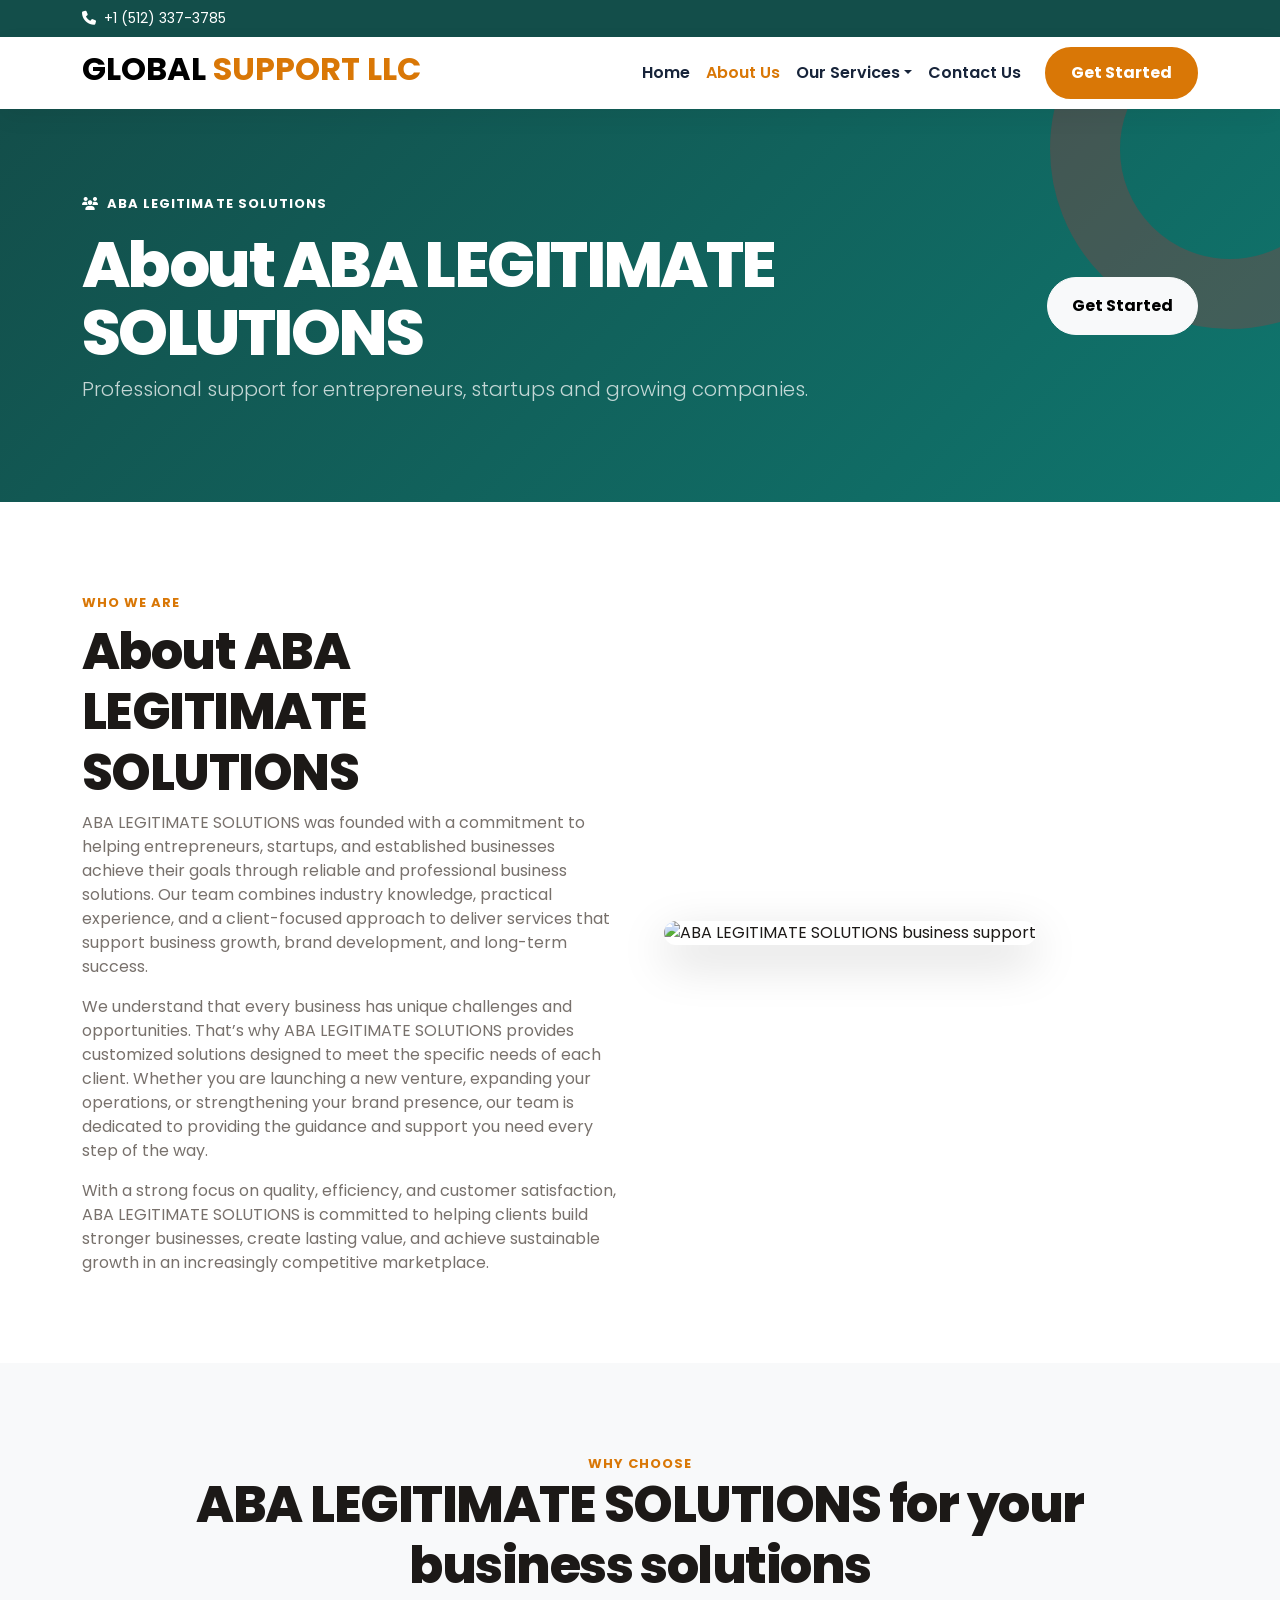
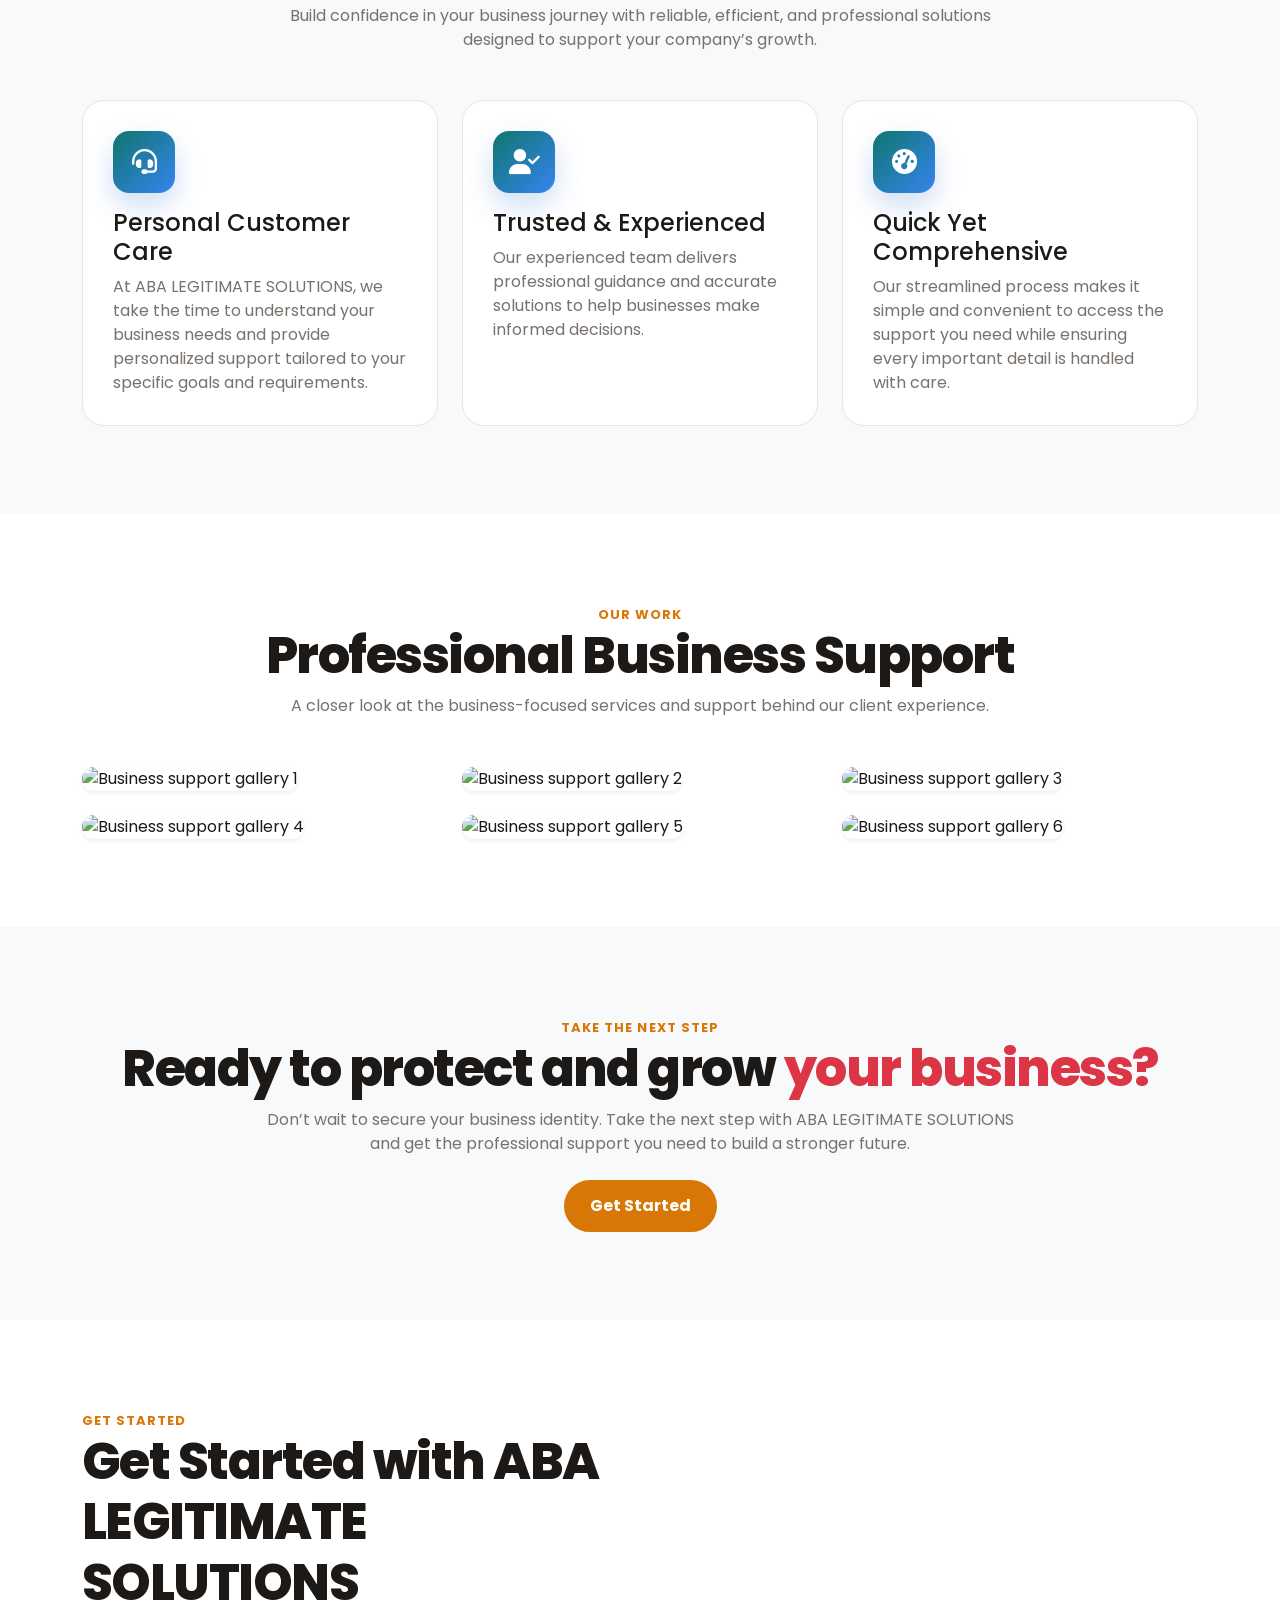
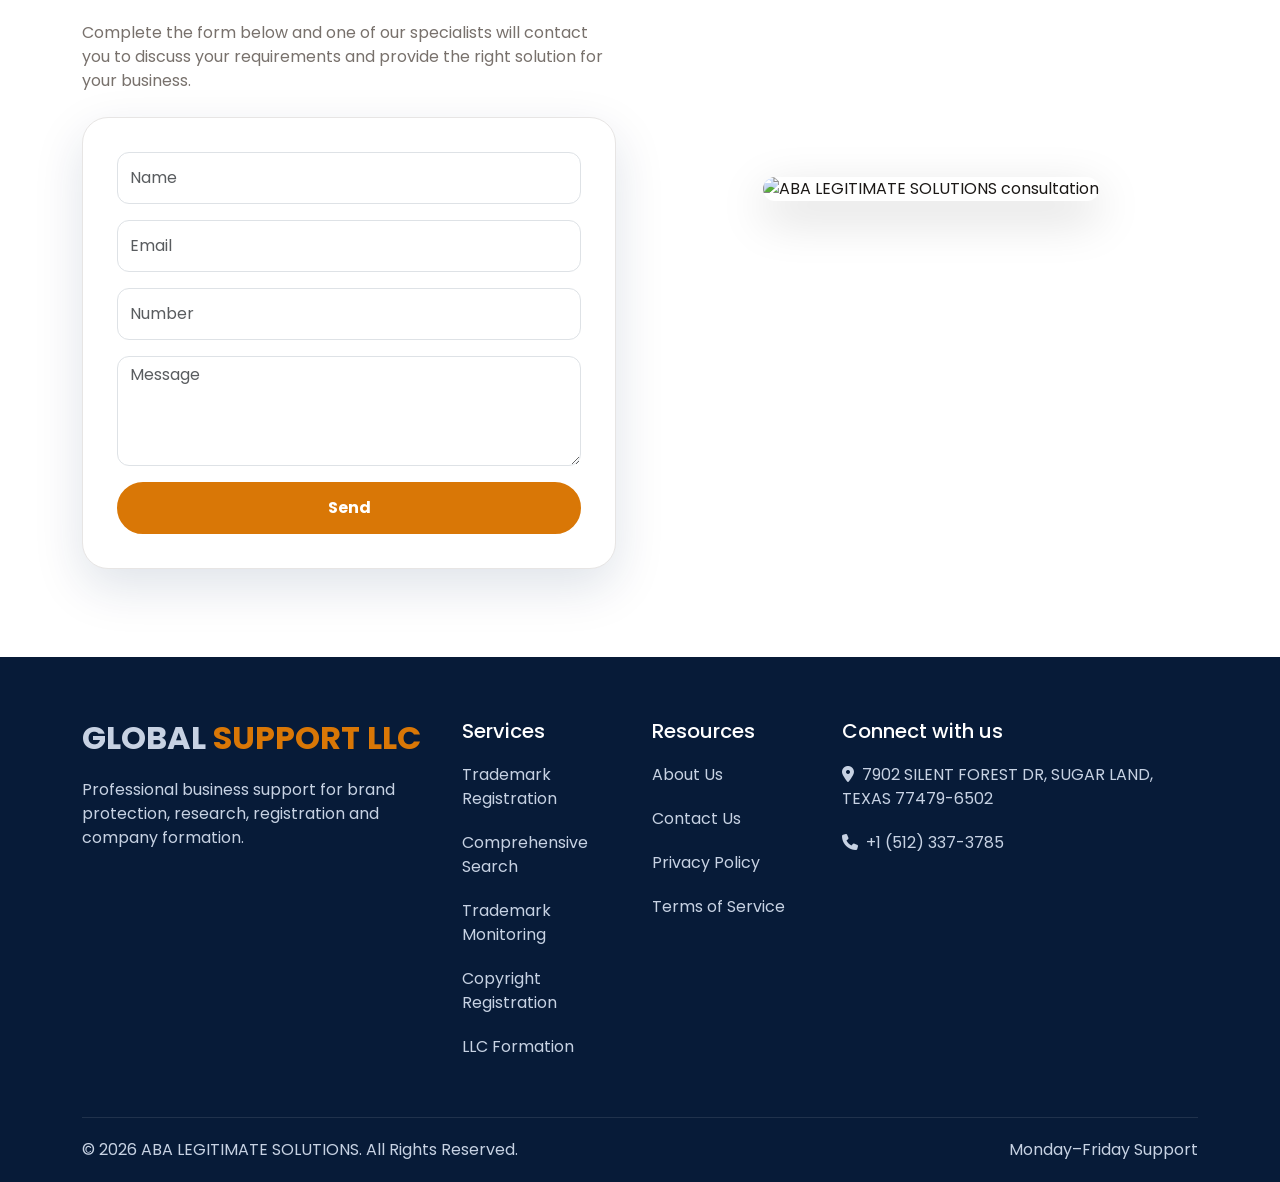
==== about-us.html @ e78599d7 "new" ====
<!DOCTYPE html>

<html lang="en">
<head>
<meta charset="utf-8"/>
<meta content="width=device-width,initial-scale=1" name="viewport"/>
<title>About Us – ABA LEGITIMATE SOLUTIONS</title>
<link href="https://cdn.jsdelivr.net/npm/bootstrap@5.3.3/dist/css/bootstrap.min.css" rel="stylesheet"/>
<link href="https://fonts.googleapis.com/css2?family=Poppins:wght@400;500;600;700;800&amp;display=swap" rel="stylesheet"/>
<link href="https://cdnjs.cloudflare.com/ajax/libs/font-awesome/6.6.0/css/all.min.css" rel="stylesheet"/>
<link href="assets/style.css" rel="stylesheet"/>
</head>
<body>
<div class="topbar py-2">
<div class="container d-flex flex-wrap justify-content-between gap-2">
<a href="tel:+15123373785"><i class="fa-solid fa-phone me-2"></i>+1 (512) 337-3785</a>

</div>
</div>
<nav class="navbar navbar-expand-lg sticky-top">
<div class="container">
<a class="navbar-brand" href="/">
<h2 class="fw-bold">GLOBAL <span class="log">SUPPORT LLC</span></h2>
</a>
<button class="navbar-toggler" data-bs-target="#mainNavbar" data-bs-toggle="collapse" type="button">
<span class="navbar-toggler-icon"></span>
</button>
<div class="collapse navbar-collapse" id="mainNavbar">
<ul class="navbar-nav ms-auto align-items-lg-center">
<li class="nav-item"><a class="nav-link" href="/">Home</a></li>
<li class="nav-item"><a class="nav-link active" href="about-us.html">About Us</a></li>
<li class="nav-item dropdown">
<a class="nav-link dropdown-toggle" data-bs-toggle="dropdown" href="#">Our Services</a>
<ul class="dropdown-menu">
<li><a class="dropdown-item" href="trademark-registration.html">Trademark Registration</a></li>
<li><a class="dropdown-item" href="copyright-registration.html">Copyright Registration</a></li>
<li><a class="dropdown-item" href="comprehensive-search.html">Comprehensive Search</a></li>
<li><a class="dropdown-item" href="trademark-monitoring.html">Trademark Monitoring</a></li>
<li><a class="dropdown-item" href="llc-formation.html">LLC Formation</a></li>
</ul>
</li>
<li class="nav-item"><a class="nav-link" href="contact-us.html">Contact Us</a></li>
<li class="nav-item ms-lg-3"><a class="btn btn-pm pulse" href="contact-us.html">Get Started</a></li>
</ul>
</div>
</div>
</nav>
<section class="pagehero">
<div class="container">
<div class="row align-items-center">
<div class="col-lg-8 left">
<span class="eyebrow text-white"><i class="fa-solid fa-users me-2"></i>ABA LEGITIMATE SOLUTIONS</span>
<h1 class="display-title mt-3">About ABA LEGITIMATE SOLUTIONS</h1>
<p class="lead opacity-75">Professional support for entrepreneurs, startups and growing companies.</p>
</div>
<div class="col-lg-4 text-lg-end right">
<a class="btn btn-light rounded-pill px-4 py-3 fw-bold" href="contact-us.html">Get Started</a>
</div>
</div>
</div>
</section>
<section class="section">
<div class="container">
<div class="row g-5 align-items-center">
<div class="col-lg-6 left">
<span class="eyebrow">Who We Are</span>
<h2 class="section-title mt-2">About ABA LEGITIMATE SOLUTIONS</h2>
<p class="muted">
            ABA LEGITIMATE SOLUTIONS was founded with a commitment to helping entrepreneurs, startups, and established businesses achieve their goals through reliable and professional business solutions. Our team combines industry knowledge, practical experience, and a client-focused approach to deliver services that support business growth, brand development, and long-term success.
          </p>
<p class="muted">
            We understand that every business has unique challenges and opportunities. That’s why ABA LEGITIMATE SOLUTIONS provides customized solutions designed to meet the specific needs of each client. Whether you are launching a new venture, expanding your operations, or strengthening your brand presence, our team is dedicated to providing the guidance and support you need every step of the way.
          </p>
<p class="muted mb-0">
            With a strong focus on quality, efficiency, and customer satisfaction, ABA LEGITIMATE SOLUTIONS is committed to helping clients build stronger businesses, create lasting value, and achieve sustainable growth in an increasingly competitive marketplace.
          </p>
</div>
<div class="col-lg-6 right">
<img alt="ABA LEGITIMATE SOLUTIONS business support" class="img-fluid rounded-4 shadow-lg" src="https://powermarkllc.com/wp-content/uploads/2026/06/Untitled-design-14.png"/>
</div>
</div>
</div>
</section>
<section class="section bg-light">
<div class="container">
<div class="text-center mb-5">
<span class="eyebrow">Why Choose</span>
<h2 class="section-title">ABA LEGITIMATE SOLUTIONS for your business solutions</h2>
<p class="muted mx-auto" style="max-width:760px;">
          Build confidence in your business journey with reliable, efficient, and professional solutions designed to support your company’s growth.
        </p>
</div>
<div class="row g-4">
<div class="col-md-6 col-lg-4 reveal">
<div class="feature h-100">
<div class="iconbox mb-3"><i class="fa-solid fa-headset"></i></div>
<h4>Personal Customer Care</h4>
<p class="muted mb-0">
              At ABA LEGITIMATE SOLUTIONS, we take the time to understand your business needs and provide personalized support tailored to your specific goals and requirements.
            </p>
</div>
</div>
<div class="col-md-6 col-lg-4 reveal">
<div class="feature h-100">
<div class="iconbox mb-3"><i class="fa-solid fa-user-check"></i></div>
<h4>Trusted &amp; Experienced</h4>
<p class="muted mb-0">
              Our experienced team delivers professional guidance and accurate solutions to help businesses make informed decisions.
            </p>
</div>
</div>
<div class="col-md-6 col-lg-4 reveal">
<div class="feature h-100">
<div class="iconbox mb-3"><i class="fa-solid fa-gauge-high"></i></div>
<h4>Quick Yet Comprehensive</h4>
<p class="muted mb-0">
              Our streamlined process makes it simple and convenient to access the support you need while ensuring every important detail is handled with care.
            </p>
</div>
</div>
</div>
</div>
</section>
<section class="section">
<div class="container">
<div class="text-center mb-5">
<span class="eyebrow">Our Work</span>
<h2 class="section-title">Professional Business Support</h2>
<p class="muted">A closer look at the business-focused services and support behind our client experience.</p>
</div>
<div class="row g-4">
<div class="col-sm-6 col-lg-4">
<img alt="Business support gallery 1" class="img-fluid rounded-4 shadow-sm w-100" src="https://powermarkllc.com/wp-content/uploads/2026/06/1-4.png"/>
</div>
<div class="col-sm-6 col-lg-4">
<img alt="Business support gallery 2" class="img-fluid rounded-4 shadow-sm w-100" src="https://powermarkllc.com/wp-content/uploads/2026/06/2-4.png"/>
</div>
<div class="col-sm-6 col-lg-4">
<img alt="Business support gallery 3" class="img-fluid rounded-4 shadow-sm w-100" src="https://powermarkllc.com/wp-content/uploads/2026/06/3-4.png"/>
</div>
<div class="col-sm-6 col-lg-4">
<img alt="Business support gallery 4" class="img-fluid rounded-4 shadow-sm w-100" src="https://powermarkllc.com/wp-content/uploads/2026/06/4-4.png"/>
</div>
<div class="col-sm-6 col-lg-4">
<img alt="Business support gallery 5" class="img-fluid rounded-4 shadow-sm w-100" src="https://powermarkllc.com/wp-content/uploads/2026/06/5-4.png"/>
</div>
<div class="col-sm-6 col-lg-4">
<img alt="Business support gallery 6" class="img-fluid rounded-4 shadow-sm w-100" src="https://powermarkllc.com/wp-content/uploads/2026/06/6-4.png"/>
</div>
</div>
</div>
</section>
<section class="section bg-light">
<div class="container">
<div class="text-center">
<span class="eyebrow">Take the Next Step</span>
<h2 class="section-title">Ready to protect and grow <span class="text-danger">your business?</span></h2>
<p class="muted mx-auto" style="max-width:760px;">
          Don’t wait to secure your business identity. Take the next step with ABA LEGITIMATE SOLUTIONS and get the professional support you need to build a stronger future.
        </p>
<a class="btn btn-pm mt-2" href="contact-us.html">Get Started</a>
</div>
</div>
</section>
<section class="section">
<div class="container">
<div class="row g-5 align-items-center">
<div class="col-lg-6 left">
<span class="eyebrow">Get Started</span>
<h2 class="section-title">Get Started with ABA LEGITIMATE SOLUTIONS</h2>
<p class="muted">Complete the form below and one of our specialists will contact you to discuss your requirements and provide the right solution for your business.</p>
<form class="form-card mt-4" onsubmit="event.preventDefault();alert('Demo form submitted');">
<div class="row g-3">
<div class="col-12"><input class="form-control" placeholder="Name" type="text"/></div>
<div class="col-12"><input class="form-control" placeholder="Email" required="" type="email"/></div>
<div class="col-12"><input class="form-control" placeholder="Number" required="" type="number"/></div>
<div class="col-12"><textarea class="form-control" placeholder="Message" rows="4"></textarea></div>
<div class="col-12"><button class="btn btn-pm w-100" type="submit">Send</button></div>
</div>
</form>
</div>
<div class="col-lg-6 right text-center">
<img alt="ABA LEGITIMATE SOLUTIONS consultation" class="img-fluid rounded-4 shadow-lg" src="https://powermarkllc.com/wp-content/uploads/2026/06/Untitled-design-16.png"/>
</div>
</div>
</div>
</section>
<footer>
<div class="container">
<div class="row g-4">
<div class="col-lg-4">
<h2 class="fw-bold">GLOBAL <span class="log">SUPPORT LLC</span></h2>
<p>Professional business support for brand protection, research, registration and company formation.</p>
</div>
<div class="col-6 col-lg-2">
<h5>Services</h5>
<a href="trademark-registration.html">Trademark Registration</a>
<a href="comprehensive-search.html">Comprehensive Search</a>
<a href="trademark-monitoring.html">Trademark Monitoring</a>
<a href="copyright-registration.html">Copyright Registration</a>
<a href="llc-formation.html">LLC Formation</a>
</div>
<div class="col-6 col-lg-2">
<h5>Resources</h5>
<a href="about-us.html">About Us</a>
<a href="contact-us.html">Contact Us</a>
<a href="privacy-policy.html">Privacy Policy</a>
<a href="terms-of-service.html">Terms of Service</a>
</div>
<div class="col-lg-4">
<h5>Connect with us</h5>
<p><i class="fa-solid fa-location-dot me-2"></i>7902 SILENT FOREST DR, SUGAR LAND, TEXAS 77479-6502 </p>
<p><i class="fa-solid fa-phone me-2"></i>+1 (512) 337-3785</p>

</div>
</div>
<div class="footer-bottom d-flex justify-content-between flex-wrap">
<span>© 2026 ABA LEGITIMATE SOLUTIONS. All Rights Reserved.</span>
<span>Monday–Friday Support</span>
</div>
</div>
</footer>
<button class="backtop border-0"><i class="fa-solid fa-arrow-up"></i></button>
<script src="https://cdn.jsdelivr.net/npm/bootstrap@5.3.3/dist/js/bootstrap.bundle.min.js"></script>
<script src="assets/main.js"></script>
</body>
</html>
---- assets/style.css ----
:root {
    --blue: #0f766e;
    --blue-dark: #134e4a;
    --red: #d97706;
    --text: #1c1917;
    --muted: #78716c;
    --light: #fafaf9;
    --border: #e7e5e4;
    --shadow: 0 18px 50px rgba(7, 39, 86, 0.13);
}
.log{
    color: var(--red);
}
* {
    box-sizing: border-box;
}

html {
    scroll-behavior: smooth;
}

body {
    margin: 0;
    font-family: "Poppins", sans-serif;
    color: var(--text);
    background: #ffffff;
    overflow-x: hidden;
}

a {
    text-decoration: none;
}

img {
    max-width: 100%;
}

/* =========================
   Top Bar
========================= */
.topbar {
    background: var(--blue-dark);
    color: #ffffff;
    font-size: 14px;
}

.topbar a {
    color: #ffffff;
}

/* =========================
   Navbar
========================= */
.navbar {
    background: #ffffff;
    box-shadow: 0 8px 25px rgba(0, 0, 0, 0.05);
}

.navbar-brand img {
    width: 220px;
}

.nav-link {
    color: #17243a !important;
    font-weight: 600;
}

.nav-link:hover,
.nav-link.active {
    color: var(--red) !important;
}

.dropdown-menu {
    padding: 10px;
    border: 0;
    border-radius: 14px;
    box-shadow: var(--shadow);
}

.dropdown-item {
    padding: 10px 14px;
    border-radius: 8px;
}

.dropdown-item:hover {
    color: var(--red);
    background: #f4f7fb;
}

/* =========================
   Buttons
========================= */
.btn-pm {
    padding: 12px 24px;
    color: #ffffff;
    font-weight: 700;
    background: var(--red);
    border: 2px solid var(--red);
    border-radius: 999px;
    transition: 0.3s ease;
}

.btn-pm:hover {
    color: #ffffff;
    background: #c91117;
    border-color: #c91117;
    transform: translateY(-2px);
    box-shadow: 0 12px 25px rgba(239, 27, 34, 0.25);
}

.btn-outline-pm {
    padding: 12px 24px;
    color: var(--blue);
    font-weight: 700;
    border: 2px solid var(--blue);
    border-radius: 999px;
    transition: 0.3s ease;
}

.btn-outline-pm:hover {
    color: #ffffff;
    background: var(--blue);
}

/* =========================
   Global Sections
========================= */
.section {
    padding: 88px 0;
}

.eyebrow {
    color: var(--red);
    font-size: 13px;
    font-weight: 700;
    letter-spacing: 0.08em;
    text-transform: uppercase;
}

.display-title {
    font-size: clamp(2.35rem, 5vw, 4.5rem);
    font-weight: 800;
    line-height: 1.05;
    letter-spacing: -0.04em;
}

.section-title {
    font-size: clamp(2rem, 4vw, 3.15rem);
    font-weight: 800;
    letter-spacing: -0.03em;
}

.muted {
    color: var(--muted);
}

/* =========================
   Home Hero
========================= */
.hero {
    padding: 95px 0 85px;
    overflow: hidden;
    background:
        radial-gradient(circle at 90% 20%, rgba(239, 27, 34, 0.14), transparent 24%),
        radial-gradient(circle at 5% 85%, rgba(11, 86, 200, 0.15), transparent 27%),
        linear-gradient(135deg, #f9fbff, #ffffff 55%, #f7f9ff);
}

.hero-img-wrap {
    position: relative;
}

.hero-image {
    width: 100%;
    min-height: 500px;
    object-fit: cover;
    border-radius: 30px;
    box-shadow: var(--shadow);
}

.float-card {
    position: absolute;
    bottom: 25px;
    left: -25px;
    max-width: 260px;
    padding: 18px 22px;
    background: #ffffff;
    border-radius: 18px;
    box-shadow: var(--shadow);
    animation: floatingCard 4s ease-in-out infinite;
}

@keyframes floatingCard {
    0%, 100% {
        transform: translateY(0);
    }

    50% {
        transform: translateY(-10px);
    }
}

/* =========================
   Inner Page Hero
========================= */
.pagehero {
    position: relative;
    padding: 82px 0;
    color: #ffffff;
    overflow: hidden;
    background: linear-gradient(135deg, var(--blue-dark), var(--blue));
}

.pagehero::after {
    content: "";
    position: absolute;
    top: -140px;
    right: -130px;
    width: 360px;
    height: 360px;
    border: 70px solid rgba(239, 27, 34, 0.22);
    border-radius: 50%;
}

.pagehero .container {
    position: relative;
    z-index: 1;
}

/* =========================
   Cards / Icons
========================= */
.iconbox {
    display: grid;
    width: 62px;
    height: 62px;
    color: #ffffff;
    font-size: 25px;
    place-items: center;
    background: linear-gradient(135deg, var(--blue), #3684ef);
    border-radius: 16px;
    box-shadow: 0 12px 28px rgba(11, 86, 200, 0.2);
}

.service-card,
.feature,
.price-card,
.contact-card {
    height: 100%;
    padding: 30px;
    background: #ffffff;
    border: 1px solid var(--border);
    border-radius: 22px;
    transition: 0.35s ease;
}

.service-card:hover,
.feature:hover,
.price-card:hover,
.contact-card:hover {
    border-color: transparent;
    transform: translateY(-8px);
    box-shadow: var(--shadow);
}

/* =========================
   Why Choose Us
========================= */
.why {
    padding: 56px;
    color: #ffffff;
    background: var(--blue-dark);
    border-radius: 32px;
}

.whyitem {
    height: 100%;
    padding: 24px;
    background: rgba(255, 255, 255, 0.08);
    border-radius: 18px;
    transition: 0.3s ease;
}

.whyitem:hover {
    background: rgba(255, 255, 255, 0.13);
    transform: translateY(-5px);
}

/* =========================
   Gallery
========================= */
.gallerywrap {
    overflow: hidden;
    border-radius: 20px;
}

.gallery {
    width: 100%;
    height: 270px;
    object-fit: cover;
    border-radius: 20px;
    transition: 0.4s ease;
}

.gallerywrap:hover .gallery {
    transform: scale(1.07);
}

/* =========================
   CTA / Forms
========================= */
.cta {
    padding: 52px;
    color: #ffffff;
    background: linear-gradient(135deg, var(--red), #c90f16);
    border-radius: 30px;
}

.form-card {
    padding: 34px;
    background: #ffffff;
    border: 1px solid var(--border);
    border-radius: 26px;
    box-shadow: var(--shadow);
}

.form-control,
.form-select {
    min-height: 52px;
    border-radius: 12px;
}

.form-control:focus,
.form-select:focus {
    border-color: var(--blue);
    box-shadow: 0 0 0 0.25rem rgba(11, 86, 200, 0.1);
}

/* =========================
   Service Steps / Pricing
========================= */
.step {
    position: relative;
    padding-left: 72px;
    margin-bottom: 30px;
}

.stepno {
    position: absolute;
    top: 0;
    left: 0;
    display: grid;
    width: 50px;
    height: 50px;
    color: #ffffff;
    font-weight: 800;
    place-items: center;
    background: var(--red);
    border-radius: 50%;
}

.price {
    color: var(--blue-dark);
    font-size: 42px;
    font-weight: 800;
}

.price-card ul {
    padding: 0;
    list-style: none;
}

.price-card li {
    position: relative;
    padding-left: 27px;
    margin: 10px 0;
    color: #4f5b6c;
}

.price-card li::before {
    content: "\f00c";
    position: absolute;
    left: 0;
    color: var(--red);
    font-family: "Font Awesome 6 Free";
    font-weight: 900;
}

/* =========================
   Footer
========================= */
footer {
    padding-top: 62px;
    color: #c7d2e3;
    background: #071b38;
}

footer h5 {
    color: #ffffff;
}

footer a {
    display: block;
    margin: 20px 0;
    color: #c7d2e3;
    transition: 0.2s ease;
}

footer a:hover {
    color: #ffffff;
}
footer p {
    display: block;
    margin: 20px 0;
    color: #c7d2e3;
    transition: 0.2s ease;
}
.footer-logo {
    width: 225px;
    filter: brightness(0) invert(1);
}

.footer-bottom {
    padding: 20px 0;
    margin-top: 38px;
    border-top: 1px solid rgba(255, 255, 255, 0.1);
}

/* =========================
   Animations
========================= */
.reveal,
.left,
.right {
    opacity: 0;
    transition: opacity 0.8s ease, transform 0.8s ease;
}

.reveal {
    transform: translateY(28px);
}

.left {
    transform: translateX(-35px);
}

.right {
    transform: translateX(35px);
}

.visible {
    opacity: 1 !important;
    transform: none !important;
}

.pulse {
    animation: pulseButton 2.4s infinite;
}

@keyframes pulseButton {
    0% {
        box-shadow: 0 0 0 0 rgba(239, 27, 34, 0.35);
    }

    70% {
        box-shadow: 0 0 0 18px rgba(239, 27, 34, 0);
    }

    100% {
        box-shadow: 0 0 0 0 rgba(239, 27, 34, 0);
    }
}

/* =========================
   Back To Top
========================= */
.backtop {
    position: fixed;
    right: 22px;
    bottom: 22px;
    z-index: 999;
    display: grid;
    width: 46px;
    height: 46px;
    color: #ffffff;
    cursor: pointer;
    opacity: 0;
    visibility: hidden;
    place-items: center;
    background: var(--red);
    border-radius: 50%;
    transition: 0.3s ease;
}

.backtop.show {
    opacity: 1;
    visibility: visible;
}

/* =========================
   Responsive
========================= */
@media (max-width: 991.98px) {
    .navbar-brand img {
        width: 185px;
    }

    .hero {
        padding: 65px 0;
    }

    .hero-image {
        min-height: 380px;
        margin-top: 30px;
    }

    .float-card {
        left: 15px;
    }

    .section {
        padding: 65px 0;
    }

    .why {
        padding: 38px 25px;
    }
}

@media (max-width: 575.98px) {
    .section {
        padding: 55px 0;
    }

    .cta,
    .why,
    .form-card {
        padding: 28px 20px;
    }
}
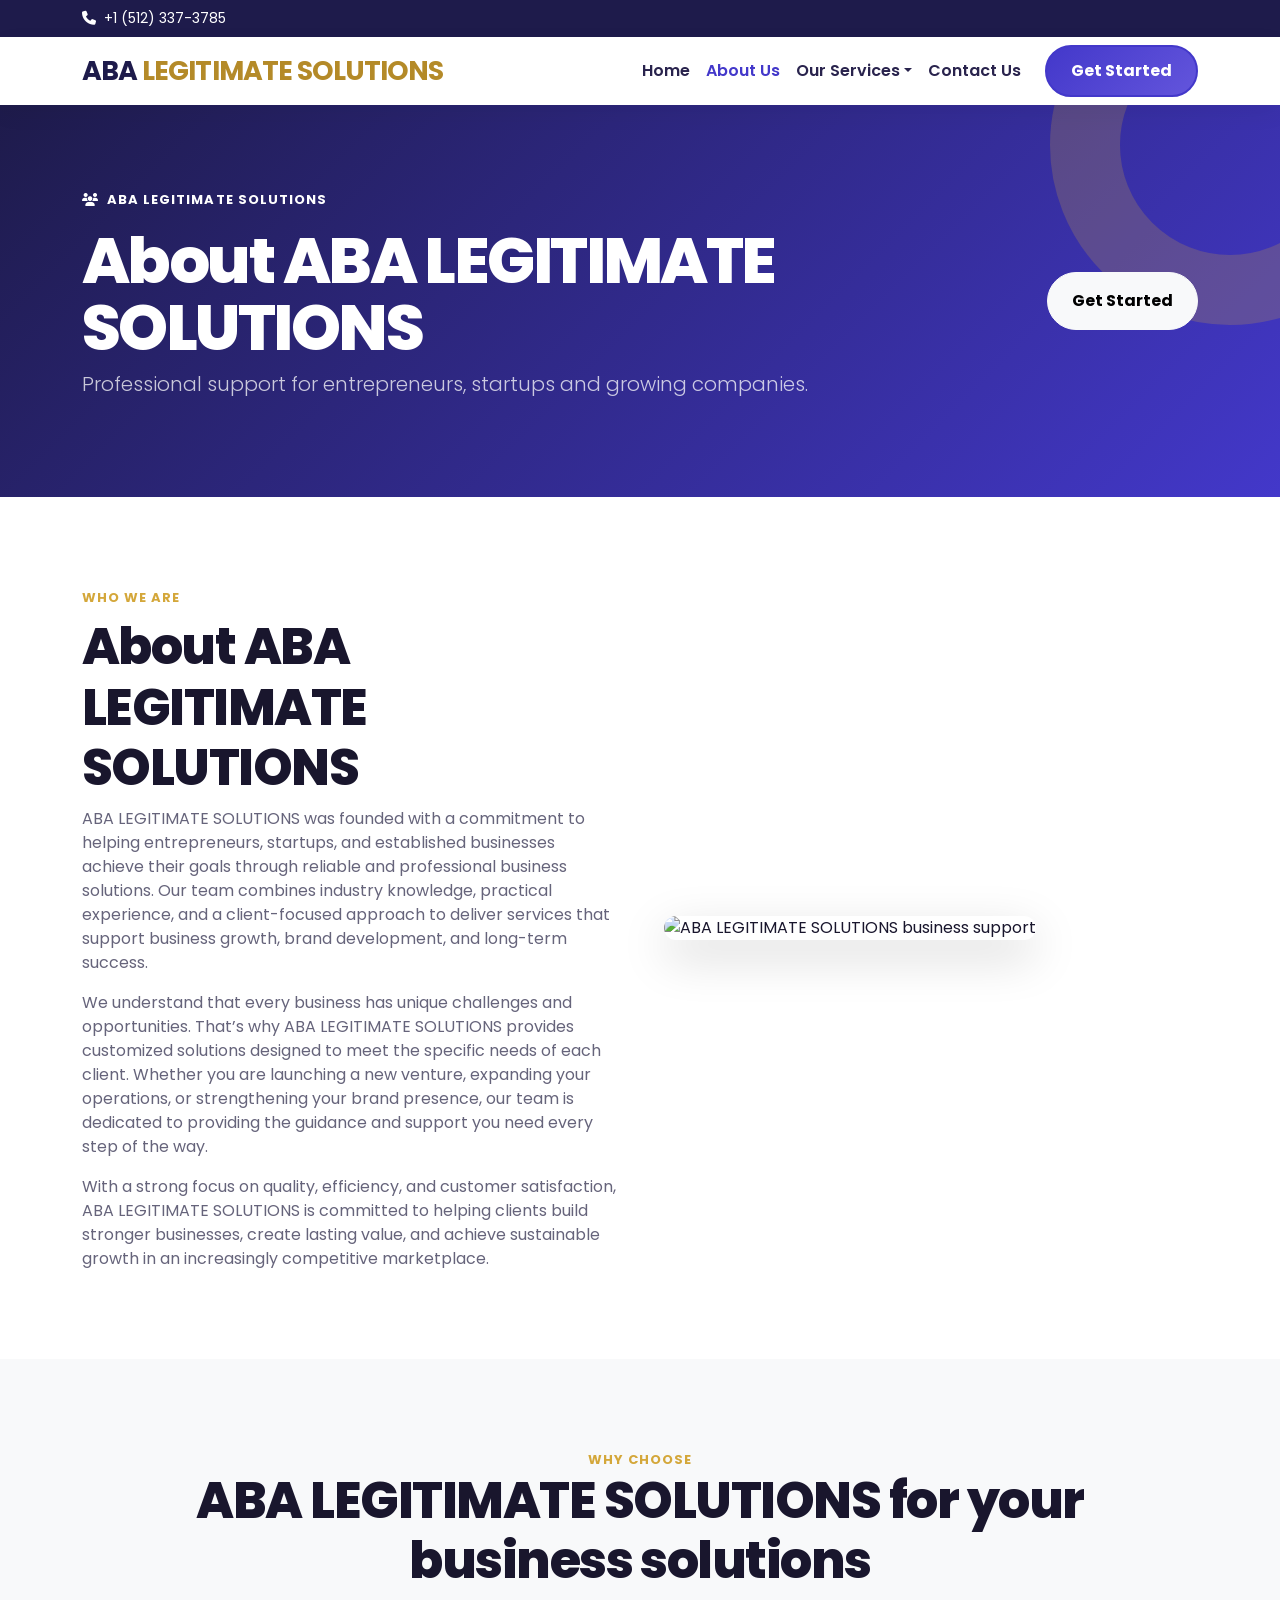
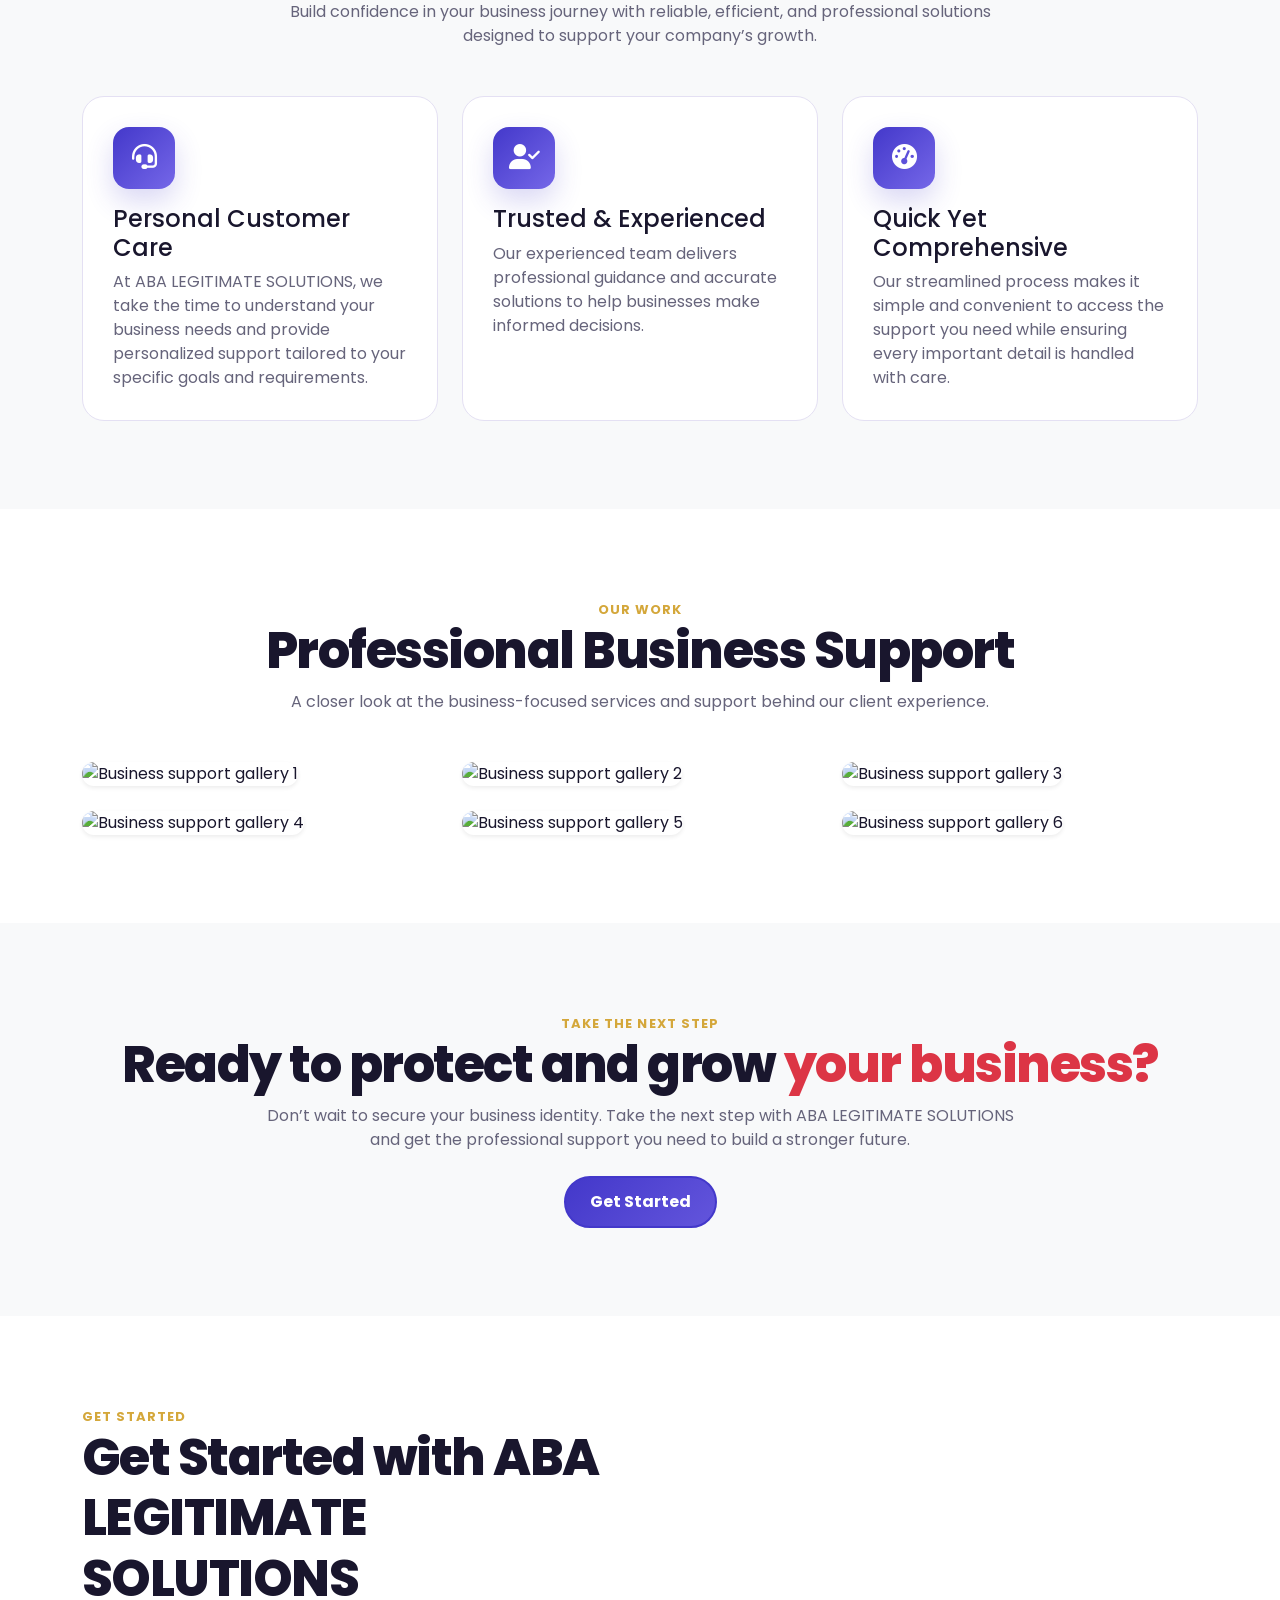
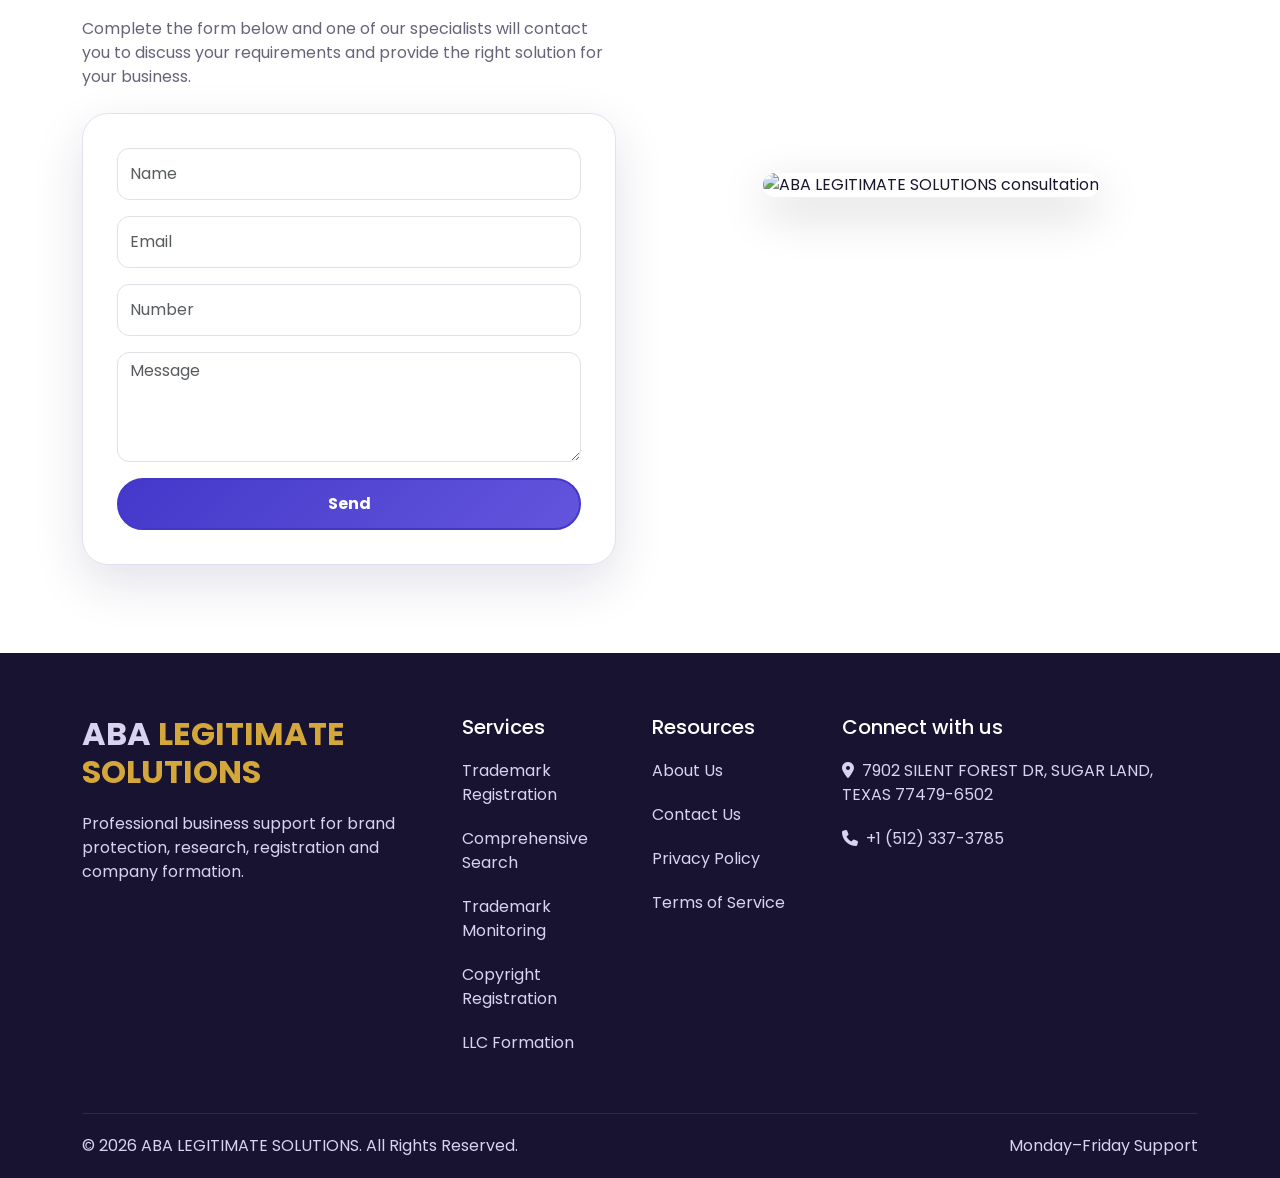
==== commit 913a40c3: "new" ====
--- a/about-us.html
+++ b/about-us.html
@@ -20,7 +20,7 @@
 <nav class="navbar navbar-expand-lg sticky-top">
 <div class="container">
 <a class="navbar-brand" href="/">
-<h2 class="fw-bold">GLOBAL <span class="log">SUPPORT LLC</span></h2>
+<h2 class="fw-bold">ABA <span class="log">LEGITIMATE SOLUTIONS</span></h2>
 </a>
 <button class="navbar-toggler" data-bs-target="#mainNavbar" data-bs-toggle="collapse" type="button">
 <span class="navbar-toggler-icon"></span>
@@ -189,7 +189,7 @@
 <div class="container">
 <div class="row g-4">
 <div class="col-lg-4">
-<h2 class="fw-bold">GLOBAL <span class="log">SUPPORT LLC</span></h2>
+<h2 class="fw-bold">ABA <span class="log">LEGITIMATE SOLUTIONS</span></h2>
 <p>Professional business support for brand protection, research, registration and company formation.</p>
 </div>
 <div class="col-6 col-lg-2">
--- a/assets/style.css
+++ b/assets/style.css
@@ -1,12 +1,12 @@
 :root {
-    --blue: #0f766e;
-    --blue-dark: #134e4a;
-    --red: #d97706;
-    --text: #1c1917;
-    --muted: #78716c;
-    --light: #fafaf9;
-    --border: #e7e5e4;
-    --shadow: 0 18px 50px rgba(7, 39, 86, 0.13);
+    --blue: #4338ca;
+    --blue-dark: #1e1b4b;
+    --red: #d4a73a;
+    --text: #19162d;
+    --muted: #66647b;
+    --light: #f7f6ff;
+    --border: #e4e0f3;
+    --shadow: 0 18px 50px rgba(30, 27, 75, 0.13);
 }
 .log{
     color: var(--red);
@@ -61,7 +61,7 @@
 }
 
 .nav-link {
-    color: #17243a !important;
+    color: #29234d !important;
     font-weight: 600;
 }
 
@@ -84,7 +84,7 @@
 
 .dropdown-item:hover {
     color: var(--red);
-    background: #f4f7fb;
+    background: #f1efff;
 }
 
 /* =========================
@@ -102,10 +102,10 @@
 
 .btn-pm:hover {
     color: #ffffff;
-    background: #c91117;
-    border-color: #c91117;
+    background: #b48a28;
+    border-color: #b48a28;
     transform: translateY(-2px);
-    box-shadow: 0 12px 25px rgba(239, 27, 34, 0.25);
+    box-shadow: 0 12px 25px rgba(212, 167, 58, 0.25);
 }
 
 .btn-outline-pm {
@@ -161,9 +161,9 @@
     padding: 95px 0 85px;
     overflow: hidden;
     background:
-        radial-gradient(circle at 90% 20%, rgba(239, 27, 34, 0.14), transparent 24%),
-        radial-gradient(circle at 5% 85%, rgba(11, 86, 200, 0.15), transparent 27%),
-        linear-gradient(135deg, #f9fbff, #ffffff 55%, #f7f9ff);
+        radial-gradient(circle at 90% 20%, rgba(212, 167, 58, 0.14), transparent 24%),
+        radial-gradient(circle at 5% 85%, rgba(67, 56, 202, 0.15), transparent 27%),
+        linear-gradient(135deg, #f5f3ff, #ffffff 55%, #eeebff);
 }
 
 .hero-img-wrap {
@@ -218,7 +218,7 @@
     right: -130px;
     width: 360px;
     height: 360px;
-    border: 70px solid rgba(239, 27, 34, 0.22);
+    border: 70px solid rgba(212, 167, 58, 0.22);
     border-radius: 50%;
 }
 
@@ -237,9 +237,9 @@
     color: #ffffff;
     font-size: 25px;
     place-items: center;
-    background: linear-gradient(135deg, var(--blue), #3684ef);
+    background: linear-gradient(135deg, var(--blue), #7567e8);
     border-radius: 16px;
-    box-shadow: 0 12px 28px rgba(11, 86, 200, 0.2);
+    box-shadow: 0 12px 28px rgba(67, 56, 202, 0.2);
 }
 
 .service-card,
@@ -312,7 +312,7 @@
 .cta {
     padding: 52px;
     color: #ffffff;
-    background: linear-gradient(135deg, var(--red), #c90f16);
+    background: linear-gradient(135deg, var(--red), #9c7625);
     border-radius: 30px;
 }
 
@@ -333,7 +333,7 @@
 .form-control:focus,
 .form-select:focus {
     border-color: var(--blue);
-    box-shadow: 0 0 0 0.25rem rgba(11, 86, 200, 0.1);
+    box-shadow: 0 0 0 0.25rem rgba(67, 56, 202, 0.1);
 }
 
 /* =========================
@@ -374,7 +374,7 @@
     position: relative;
     padding-left: 27px;
     margin: 10px 0;
-    color: #4f5b6c;
+    color: #625d78;
 }
 
 .price-card li::before {
@@ -391,8 +391,8 @@
 ========================= */
 footer {
     padding-top: 62px;
-    color: #c7d2e3;
-    background: #071b38;
+    color: #d9d3ef;
+    background: #171330;
 }
 
 footer h5 {
@@ -402,7 +402,7 @@
 footer a {
     display: block;
     margin: 20px 0;
-    color: #c7d2e3;
+    color: #d9d3ef;
     transition: 0.2s ease;
 }
 
@@ -412,7 +412,7 @@
 footer p {
     display: block;
     margin: 20px 0;
-    color: #c7d2e3;
+    color: #d9d3ef;
     transition: 0.2s ease;
 }
 .footer-logo {
@@ -459,15 +459,15 @@
 
 @keyframes pulseButton {
     0% {
-        box-shadow: 0 0 0 0 rgba(239, 27, 34, 0.35);
+        box-shadow: 0 0 0 0 rgba(212, 167, 58, 0.35);
     }
 
     70% {
-        box-shadow: 0 0 0 18px rgba(239, 27, 34, 0);
+        box-shadow: 0 0 0 18px rgba(212, 167, 58, 0);
     }
 
     100% {
-        box-shadow: 0 0 0 0 rgba(239, 27, 34, 0);
+        box-shadow: 0 0 0 0 rgba(212, 167, 58, 0);
     }
 }
 
@@ -538,3 +538,11 @@
         padding: 28px 20px;
     }
 }
+
+/* ABA Legitimate Solutions brand refinement */
+.navbar-brand h2 {font-size:clamp(1.12rem,2.1vw,1.7rem);letter-spacing:-.035em;margin:0;color:#1e1b4b;}
+.navbar-brand .log {color:#b48a28;}
+.btn-pm {background:linear-gradient(135deg,#4338ca,#6355dc);border-color:#4338ca;}
+.btn-pm:hover {background:linear-gradient(135deg,#3025a6,#5141c6);border-color:#3025a6;transform:translateY(-2px);}
+.nav-link:hover,.nav-link.active {color:#4338ca!important;}
+::selection {background:#dcd6ff;color:#1e1b4b;}
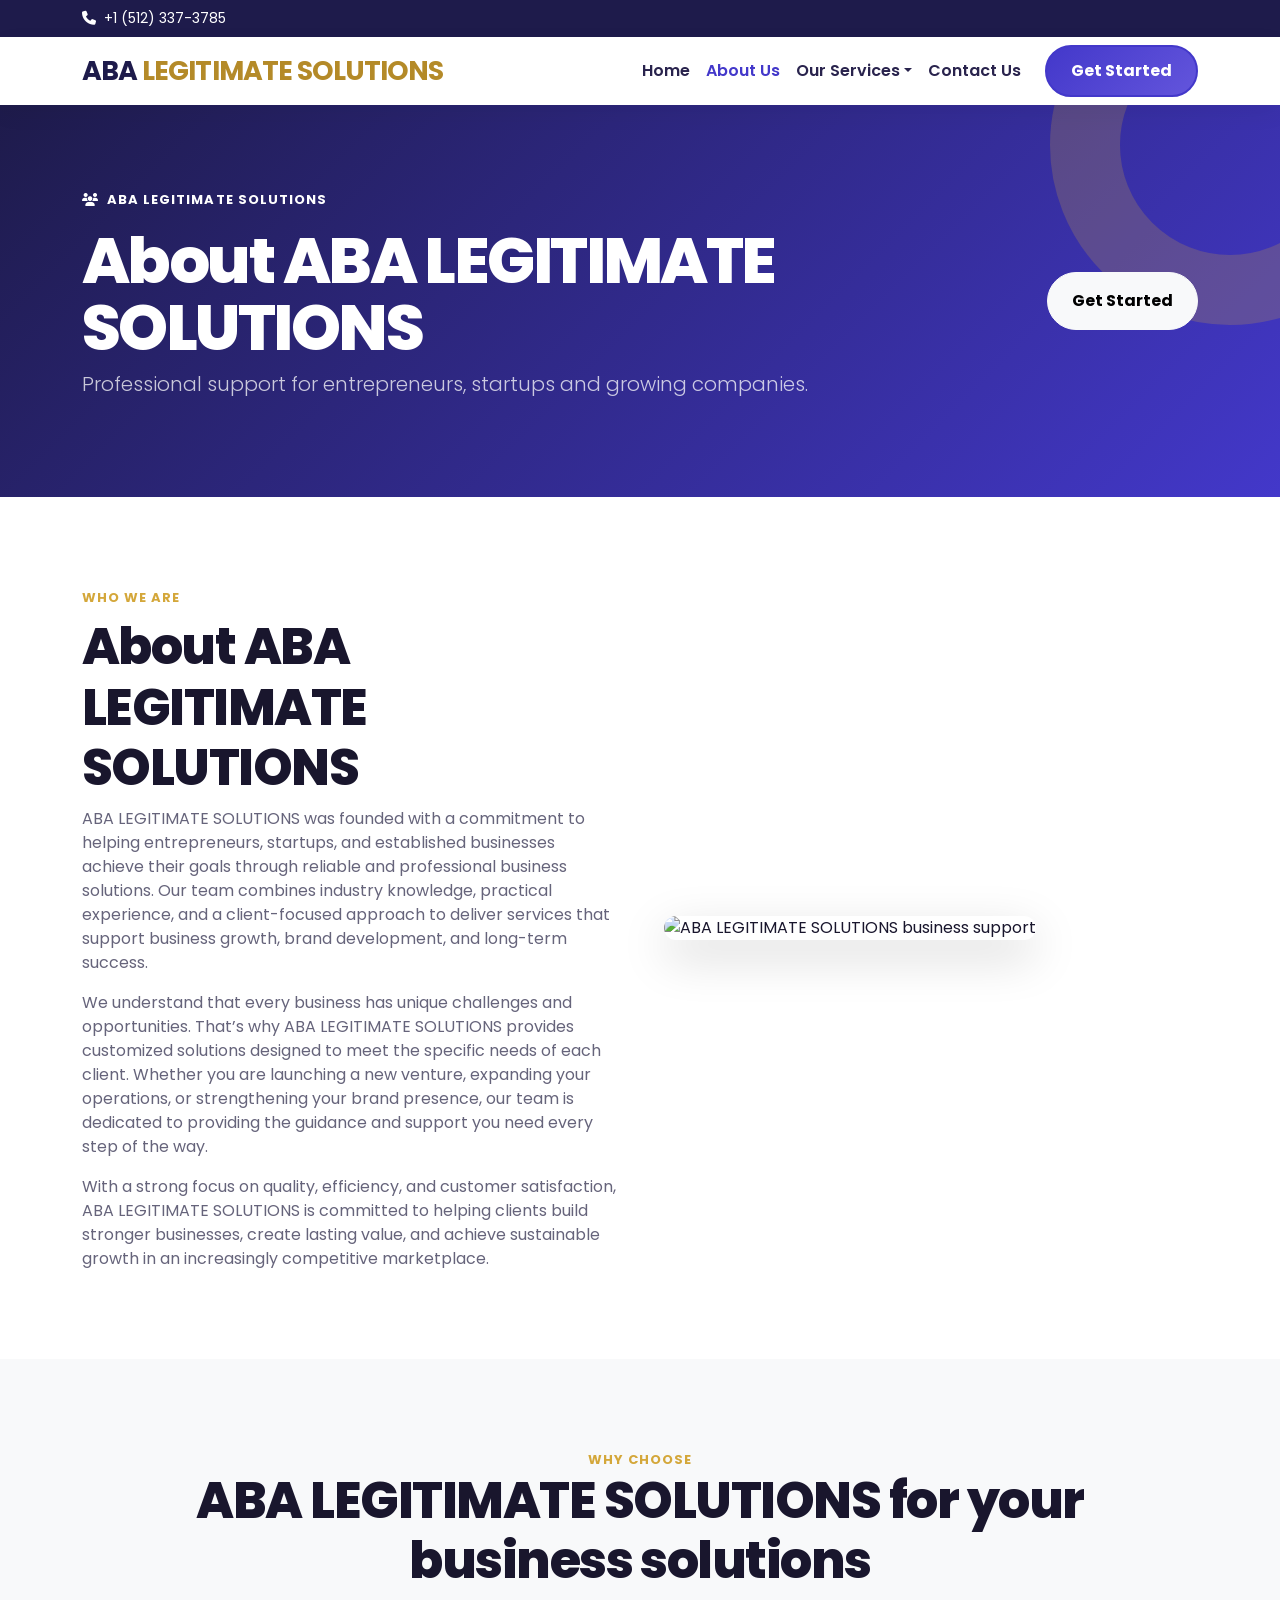
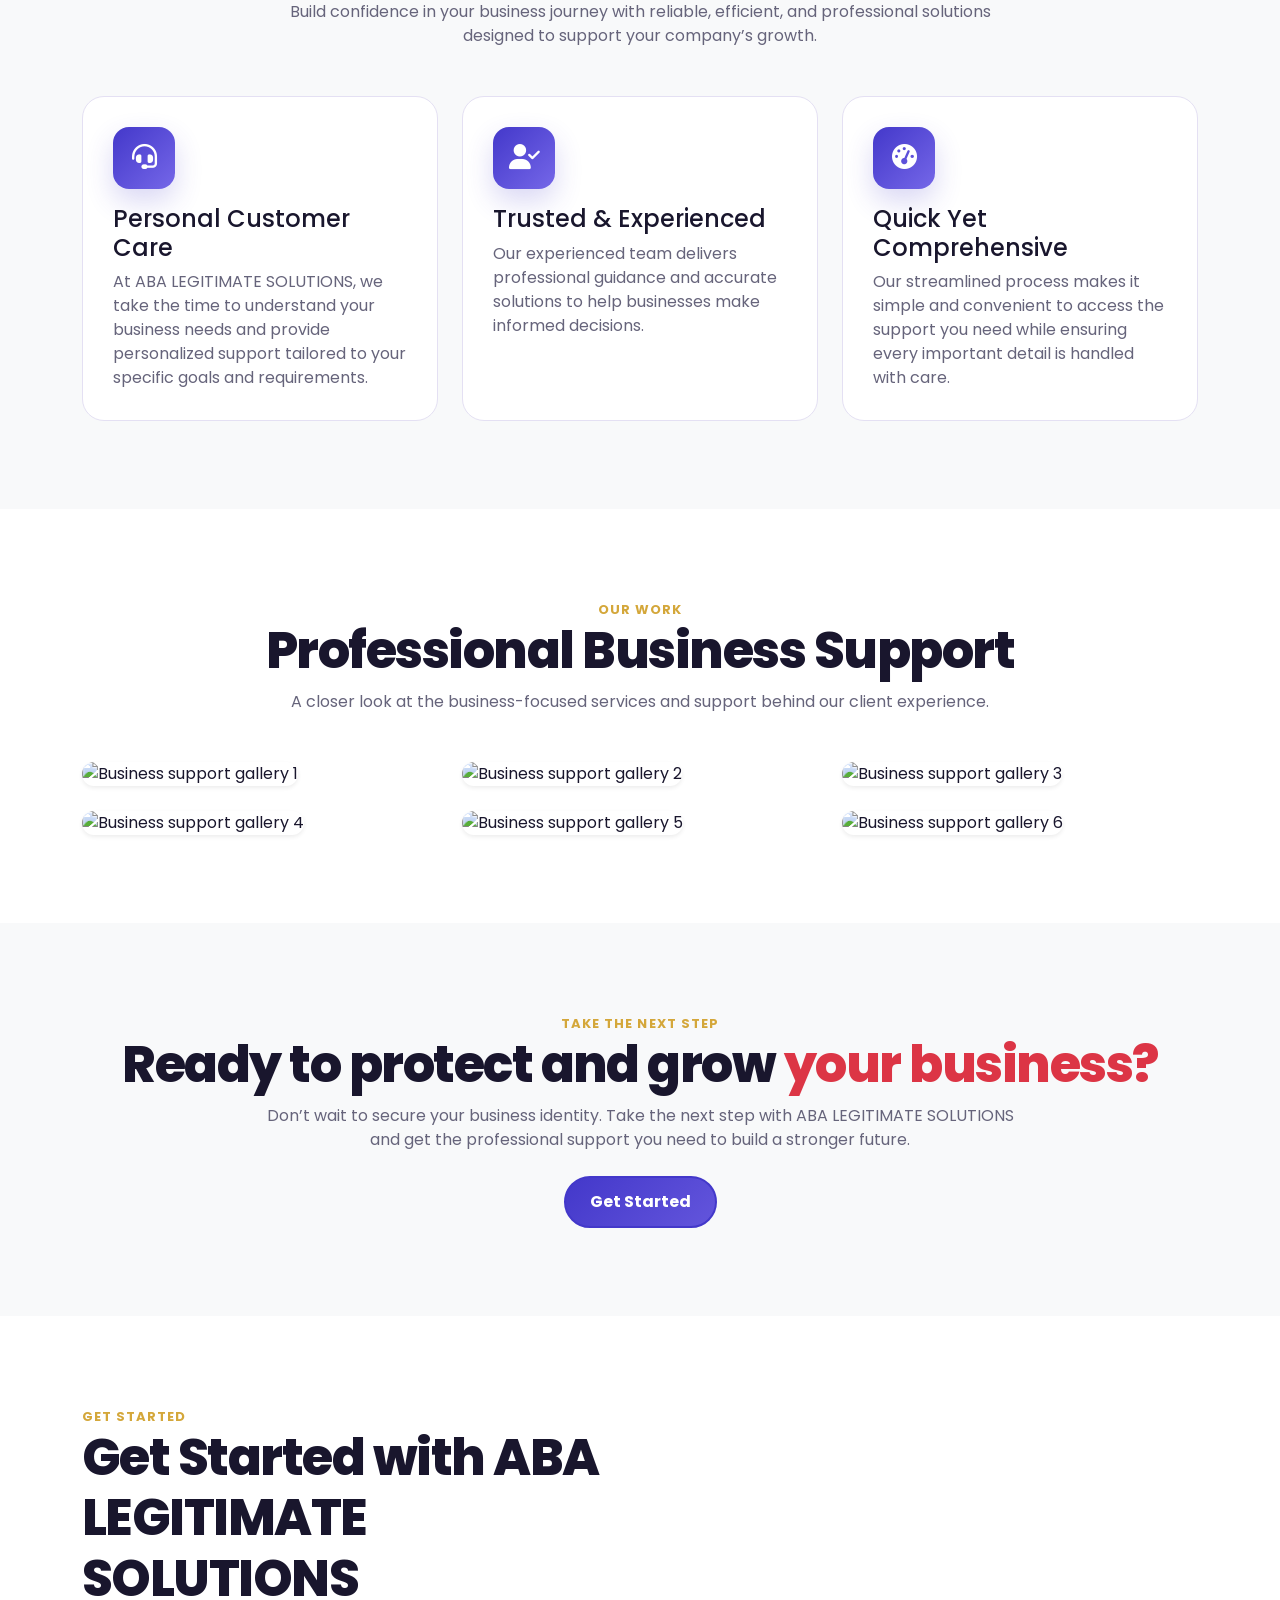
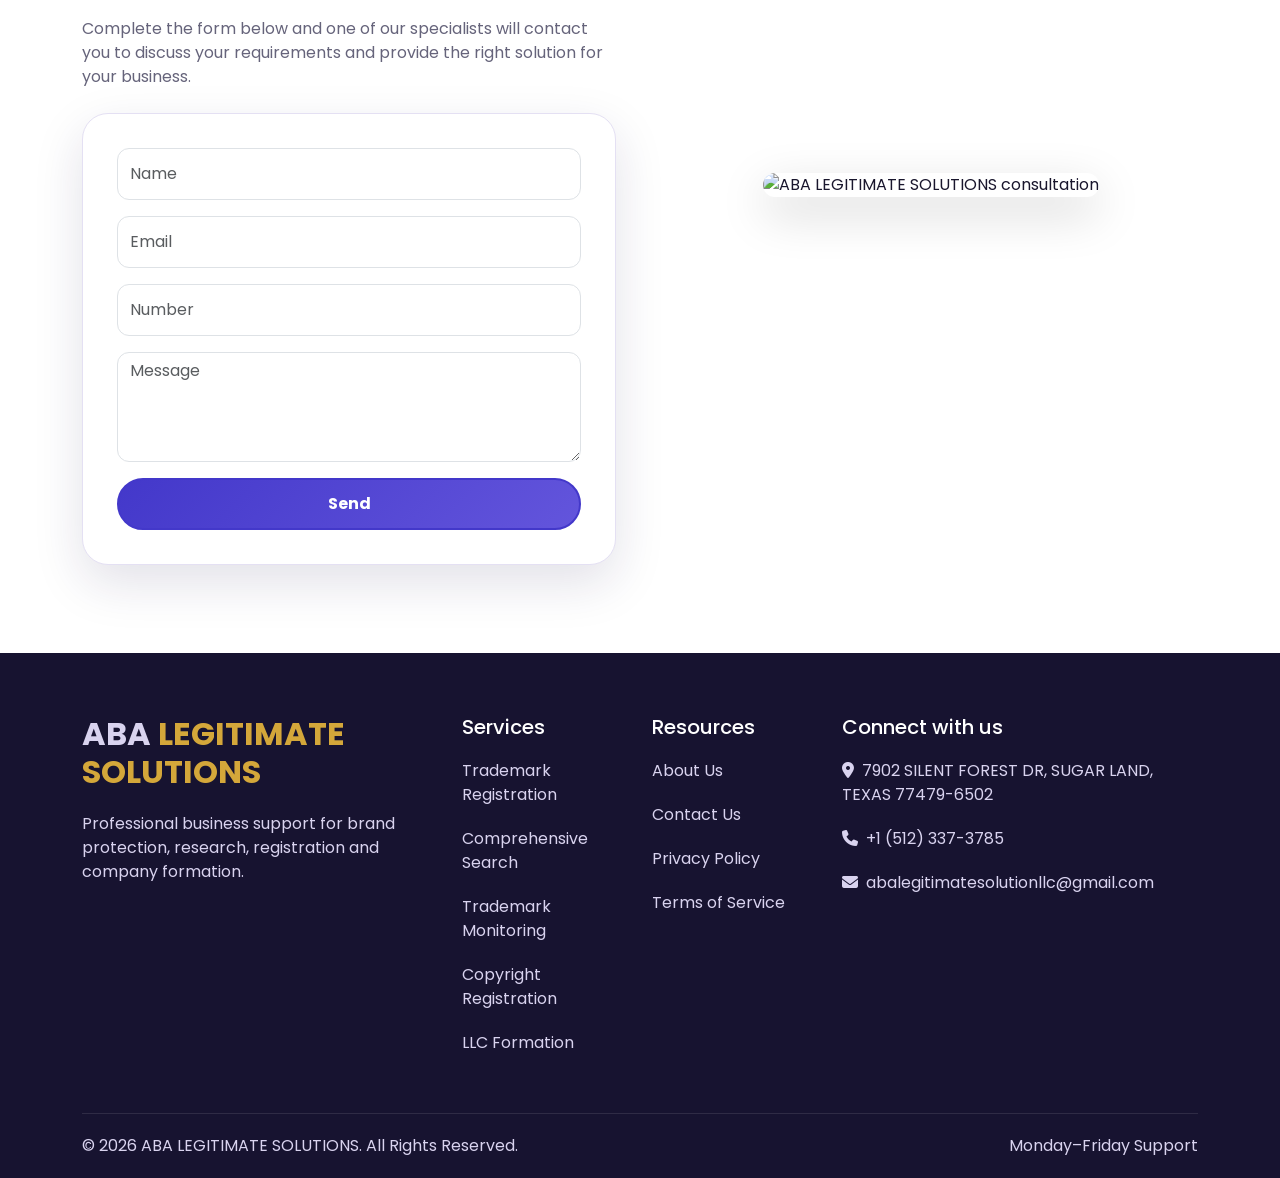
==== commit 0770ebf6: "new" ====
--- a/about-us.html
+++ b/about-us.html
@@ -211,6 +211,7 @@
 <h5>Connect with us</h5>
 <p><i class="fa-solid fa-location-dot me-2"></i>7902 SILENT FOREST DR, SUGAR LAND, TEXAS 77479-6502 </p>
 <p><i class="fa-solid fa-phone me-2"></i>+1 (512) 337-3785</p>
+<p><i class="fa-solid fa-envelope me-2"></i>abalegitimatesolutionllc@gmail.com</p>
 
 </div>
 </div>
